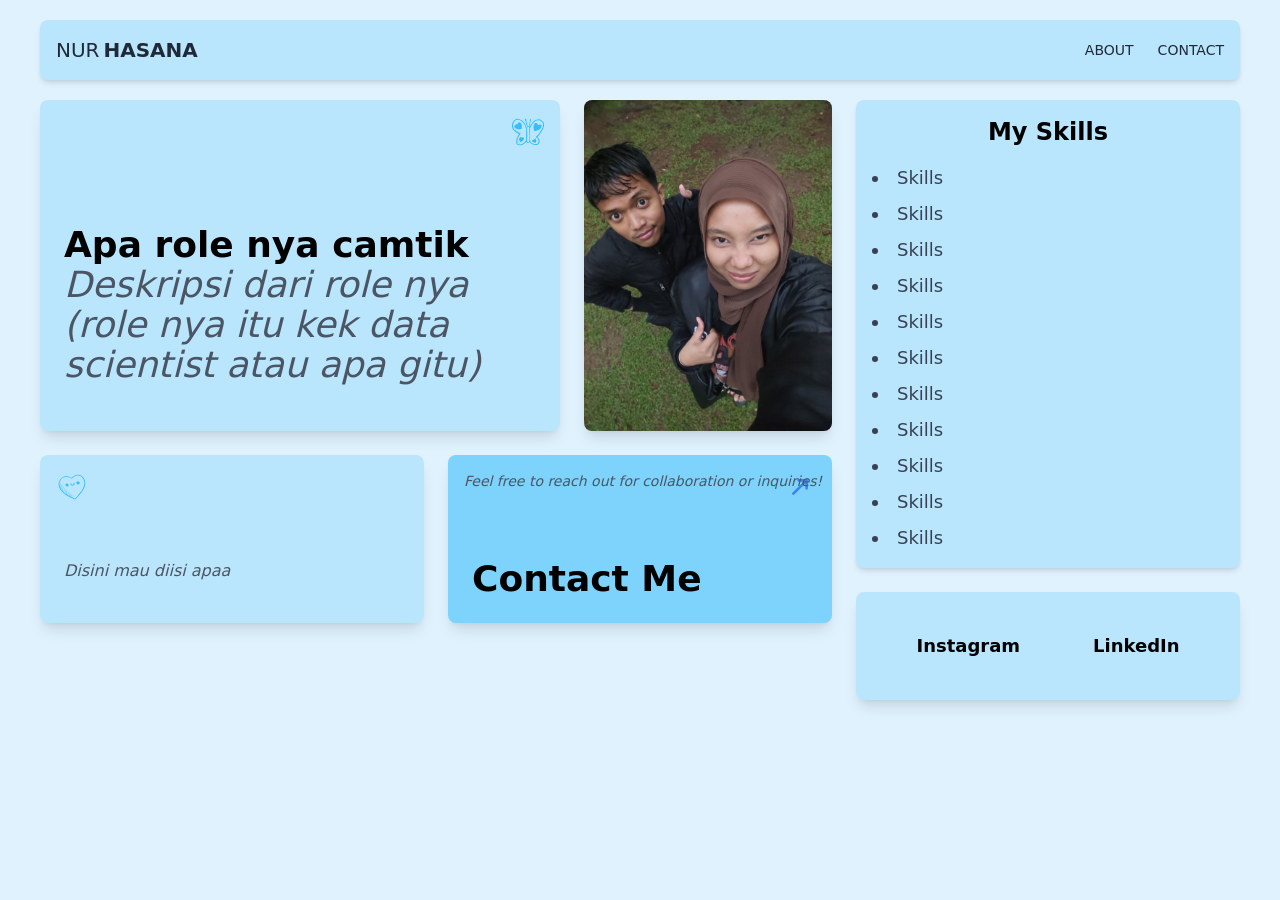
==== index.html @ 795c73ee "first" ====
<!doctype html><html lang="en"><head><meta charset="utf-8"/><link rel="icon" href="/favicon.ico"/><meta name="viewport" content="width=device-width,initial-scale=1"/><meta name="theme-color" content="#000000"/><meta name="description" content="Web site created using create-react-app"/><link rel="apple-touch-icon" href="/logo192.png"/><link rel="manifest" href="/manifest.json"/><title>React App</title><script defer="defer" src="/static/js/main.9652f7db.js"></script><link href="/static/css/main.e8a3ab72.css" rel="stylesheet"></head><body><noscript>You need to enable JavaScript to run this app.</noscript><div id="root"></div></body></html>
---- static/css/main.e8a3ab72.css ----
*,:after,:before{--tw-border-spacing-x:0;--tw-border-spacing-y:0;--tw-translate-x:0;--tw-translate-y:0;--tw-rotate:0;--tw-skew-x:0;--tw-skew-y:0;--tw-scale-x:1;--tw-scale-y:1;--tw-pan-x: ;--tw-pan-y: ;--tw-pinch-zoom: ;--tw-scroll-snap-strictness:proximity;--tw-gradient-from-position: ;--tw-gradient-via-position: ;--tw-gradient-to-position: ;--tw-ordinal: ;--tw-slashed-zero: ;--tw-numeric-figure: ;--tw-numeric-spacing: ;--tw-numeric-fraction: ;--tw-ring-inset: ;--tw-ring-offset-width:0px;--tw-ring-offset-color:#fff;--tw-ring-color:#3b82f680;--tw-ring-offset-shadow:0 0 #0000;--tw-ring-shadow:0 0 #0000;--tw-shadow:0 0 #0000;--tw-shadow-colored:0 0 #0000;--tw-blur: ;--tw-brightness: ;--tw-contrast: ;--tw-grayscale: ;--tw-hue-rotate: ;--tw-invert: ;--tw-saturate: ;--tw-sepia: ;--tw-drop-shadow: ;--tw-backdrop-blur: ;--tw-backdrop-brightness: ;--tw-backdrop-contrast: ;--tw-backdrop-grayscale: ;--tw-backdrop-hue-rotate: ;--tw-backdrop-invert: ;--tw-backdrop-opacity: ;--tw-backdrop-saturate: ;--tw-backdrop-sepia: ;--tw-contain-size: ;--tw-contain-layout: ;--tw-contain-paint: ;--tw-contain-style: }::backdrop{--tw-border-spacing-x:0;--tw-border-spacing-y:0;--tw-translate-x:0;--tw-translate-y:0;--tw-rotate:0;--tw-skew-x:0;--tw-skew-y:0;--tw-scale-x:1;--tw-scale-y:1;--tw-pan-x: ;--tw-pan-y: ;--tw-pinch-zoom: ;--tw-scroll-snap-strictness:proximity;--tw-gradient-from-position: ;--tw-gradient-via-position: ;--tw-gradient-to-position: ;--tw-ordinal: ;--tw-slashed-zero: ;--tw-numeric-figure: ;--tw-numeric-spacing: ;--tw-numeric-fraction: ;--tw-ring-inset: ;--tw-ring-offset-width:0px;--tw-ring-offset-color:#fff;--tw-ring-color:#3b82f680;--tw-ring-offset-shadow:0 0 #0000;--tw-ring-shadow:0 0 #0000;--tw-shadow:0 0 #0000;--tw-shadow-colored:0 0 #0000;--tw-blur: ;--tw-brightness: ;--tw-contrast: ;--tw-grayscale: ;--tw-hue-rotate: ;--tw-invert: ;--tw-saturate: ;--tw-sepia: ;--tw-drop-shadow: ;--tw-backdrop-blur: ;--tw-backdrop-brightness: ;--tw-backdrop-contrast: ;--tw-backdrop-grayscale: ;--tw-backdrop-hue-rotate: ;--tw-backdrop-invert: ;--tw-backdrop-opacity: ;--tw-backdrop-saturate: ;--tw-backdrop-sepia: ;--tw-contain-size: ;--tw-contain-layout: ;--tw-contain-paint: ;--tw-contain-style: }/*
! tailwindcss v3.4.17 | MIT License | https://tailwindcss.com
*/*,:after,:before{border:0 solid #e5e7eb;box-sizing:border-box}:after,:before{--tw-content:""}:host,html{-webkit-text-size-adjust:100%;font-feature-settings:normal;-webkit-tap-highlight-color:transparent;font-family:ui-sans-serif,system-ui,sans-serif,Apple Color Emoji,Segoe UI Emoji,Segoe UI Symbol,Noto Color Emoji;font-variation-settings:normal;line-height:1.5;tab-size:4}body{line-height:inherit;margin:0}hr{border-top-width:1px;color:inherit;height:0}abbr:where([title]){-webkit-text-decoration:underline dotted;text-decoration:underline dotted}h1,h2,h3,h4,h5,h6{font-size:inherit;font-weight:inherit}a{color:inherit;text-decoration:inherit}b,strong{font-weight:bolder}code,kbd,pre,samp{font-feature-settings:normal;font-family:ui-monospace,SFMono-Regular,Menlo,Monaco,Consolas,Liberation Mono,Courier New,monospace;font-size:1em;font-variation-settings:normal}small{font-size:80%}sub,sup{font-size:75%;line-height:0;position:relative;vertical-align:initial}sub{bottom:-.25em}sup{top:-.5em}table{border-collapse:collapse;border-color:inherit;text-indent:0}button,input,optgroup,select,textarea{font-feature-settings:inherit;color:inherit;font-family:inherit;font-size:100%;font-variation-settings:inherit;font-weight:inherit;letter-spacing:inherit;line-height:inherit;margin:0;padding:0}button,select{text-transform:none}button,input:where([type=button]),input:where([type=reset]),input:where([type=submit]){-webkit-appearance:button;background-color:initial;background-image:none}:-moz-focusring{outline:auto}:-moz-ui-invalid{box-shadow:none}progress{vertical-align:initial}::-webkit-inner-spin-button,::-webkit-outer-spin-button{height:auto}[type=search]{-webkit-appearance:textfield;outline-offset:-2px}::-webkit-search-decoration{-webkit-appearance:none}::-webkit-file-upload-button{-webkit-appearance:button;font:inherit}summary{display:list-item}blockquote,dd,dl,figure,h1,h2,h3,h4,h5,h6,hr,p,pre{margin:0}fieldset{margin:0}fieldset,legend{padding:0}menu,ol,ul{list-style:none;margin:0;padding:0}dialog{padding:0}textarea{resize:vertical}input::placeholder,textarea::placeholder{color:#9ca3af;opacity:1}[role=button],button{cursor:pointer}:disabled{cursor:default}audio,canvas,embed,iframe,img,object,svg,video{display:block;vertical-align:middle}img,video{height:auto;max-width:100%}[hidden]:where(:not([hidden=until-found])){display:none}.container{width:100%}@media (min-width:640px){.container{max-width:640px}}@media (min-width:768px){.container{max-width:768px}}@media (min-width:1024px){.container{max-width:1024px}}@media (min-width:1280px){.container{max-width:1280px}}@media (min-width:1536px){.container{max-width:1536px}}.absolute{position:absolute}.relative{position:relative}.left-4{left:1rem}.right-4{right:1rem}.top-4{top:1rem}.col-span-1{grid-column:span 1/span 1}.col-span-12{grid-column:span 12/span 12}.col-span-2{grid-column:span 2/span 2}.mx-auto{margin-left:auto;margin-right:auto}.mb-4{margin-bottom:1rem}.ml-1{margin-left:.25rem}.mt-20{margin-top:5rem}.mt-5{margin-top:1.25rem}.flex{display:flex}.grid{display:grid}.h-8{height:2rem}.h-full{height:100%}.min-h-screen{min-height:100vh}.w-8{width:2rem}.transform{transform:translate(var(--tw-translate-x),var(--tw-translate-y)) rotate(var(--tw-rotate)) skewX(var(--tw-skew-x)) skewY(var(--tw-skew-y)) scaleX(var(--tw-scale-x)) scaleY(var(--tw-scale-y))}.list-inside{list-style-position:inside}.list-disc{list-style-type:disc}.grid-cols-1{grid-template-columns:repeat(1,minmax(0,1fr))}.grid-cols-12{grid-template-columns:repeat(12,minmax(0,1fr))}.items-center{align-items:center}.justify-start{justify-content:flex-start}.justify-between{justify-content:space-between}.justify-around{justify-content:space-around}.gap-6{gap:1.5rem}.space-x-6>:not([hidden])~:not([hidden]){--tw-space-x-reverse:0;margin-left:calc(1.5rem*(1 - var(--tw-space-x-reverse)));margin-right:calc(1.5rem*var(--tw-space-x-reverse))}.space-y-2>:not([hidden])~:not([hidden]){--tw-space-y-reverse:0;margin-bottom:calc(.5rem*var(--tw-space-y-reverse));margin-top:calc(.5rem*(1 - var(--tw-space-y-reverse)))}.space-y-6>:not([hidden])~:not([hidden]){--tw-space-y-reverse:0;margin-bottom:calc(1.5rem*var(--tw-space-y-reverse));margin-top:calc(1.5rem*(1 - var(--tw-space-y-reverse)))}.rounded-lg{border-radius:.5rem}.bg-pink-100{--tw-bg-opacity:1;background-color:#fce7f3;background-color:rgb(252 231 243/var(--tw-bg-opacity,1))}.bg-sky-100{--tw-bg-opacity:1;background-color:#e0f2fe;background-color:rgb(224 242 254/var(--tw-bg-opacity,1))}.bg-sky-200{--tw-bg-opacity:1;background-color:#bae6fd;background-color:rgb(186 230 253/var(--tw-bg-opacity,1))}.bg-sky-300{--tw-bg-opacity:1;background-color:#7dd3fc;background-color:rgb(125 211 252/var(--tw-bg-opacity,1))}.bg-cover{background-size:cover}.bg-center{background-position:50%}.p-4{padding:1rem}.p-6{padding:1.5rem}.px-10{padding-left:2.5rem;padding-right:2.5rem}.px-6{padding-left:1.5rem;padding-right:1.5rem}.py-10{padding-bottom:2.5rem;padding-top:2.5rem}.py-5{padding-bottom:1.25rem;padding-top:1.25rem}.text-center{text-align:center}.font-sans{font-family:ui-sans-serif,system-ui,sans-serif,Apple Color Emoji,Segoe UI Emoji,Segoe UI Symbol,Noto Color Emoji}.text-2xl{font-size:1.5rem;line-height:2rem}.text-4xl{font-size:2.25rem;line-height:2.5rem}.text-lg{font-size:1.125rem;line-height:1.75rem}.text-sm{font-size:.875rem;line-height:1.25rem}.text-xl{font-size:1.25rem;line-height:1.75rem}.font-bold{font-weight:700}.font-semibold{font-weight:600}.italic{font-style:italic}.text-black{--tw-text-opacity:1;color:#000;color:rgb(0 0 0/var(--tw-text-opacity,1))}.text-blue-500{--tw-text-opacity:1;color:#3b82f6;color:rgb(59 130 246/var(--tw-text-opacity,1))}.text-gray-600{--tw-text-opacity:1;color:#4b5563;color:rgb(75 85 99/var(--tw-text-opacity,1))}.text-gray-700{--tw-text-opacity:1;color:#374151;color:rgb(55 65 81/var(--tw-text-opacity,1))}.text-gray-800{--tw-text-opacity:1;color:#1f2937;color:rgb(31 41 55/var(--tw-text-opacity,1))}.shadow-lg{--tw-shadow:0 10px 15px -3px #0000001a,0 4px 6px -4px #0000001a;--tw-shadow-colored:0 10px 15px -3px var(--tw-shadow-color),0 4px 6px -4px var(--tw-shadow-color)}.shadow-lg,.shadow-md{box-shadow:0 0 #0000,0 0 #0000,var(--tw-shadow);box-shadow:var(--tw-ring-offset-shadow,0 0 #0000),var(--tw-ring-shadow,0 0 #0000),var(--tw-shadow)}.shadow-md{--tw-shadow:0 4px 6px -1px #0000001a,0 2px 4px -2px #0000001a;--tw-shadow-colored:0 4px 6px -1px var(--tw-shadow-color),0 2px 4px -2px var(--tw-shadow-color)}.transition{transition-duration:.15s;transition-property:color,background-color,border-color,fill,stroke,opacity,box-shadow,transform,filter,-webkit-text-decoration-color,-webkit-backdrop-filter;transition-property:color,background-color,border-color,text-decoration-color,fill,stroke,opacity,box-shadow,transform,filter,backdrop-filter;transition-property:color,background-color,border-color,text-decoration-color,fill,stroke,opacity,box-shadow,transform,filter,backdrop-filter,-webkit-text-decoration-color,-webkit-backdrop-filter;transition-timing-function:cubic-bezier(.4,0,.2,1)}.transition-all{transition-duration:.15s;transition-property:all;transition-timing-function:cubic-bezier(.4,0,.2,1)}.duration-200{transition-duration:.2s}.duration-500{transition-duration:.5s}.ease-in-out{transition-timing-function:cubic-bezier(.4,0,.2,1)}code{font-family:source-code-pro,Menlo,Monaco,Consolas,Courier New,monospace}.hover\:text-blue-500:hover{--tw-text-opacity:1;color:#3b82f6;color:rgb(59 130 246/var(--tw-text-opacity,1))}.hover\:text-blue-700:hover{--tw-text-opacity:1;color:#1d4ed8;color:rgb(29 78 216/var(--tw-text-opacity,1))}.hover\:text-gray-500:hover{--tw-text-opacity:1;color:#6b7280;color:rgb(107 114 128/var(--tw-text-opacity,1))}@media (min-width:768px){.md\:col-span-4{grid-column:span 4/span 4}.md\:col-span-8{grid-column:span 8/span 8}.md\:grid-cols-3{grid-template-columns:repeat(3,minmax(0,1fr))}.md\:grid-cols-4{grid-template-columns:repeat(4,minmax(0,1fr))}}
/*# sourceMappingURL=main.e8a3ab72.css.map*/
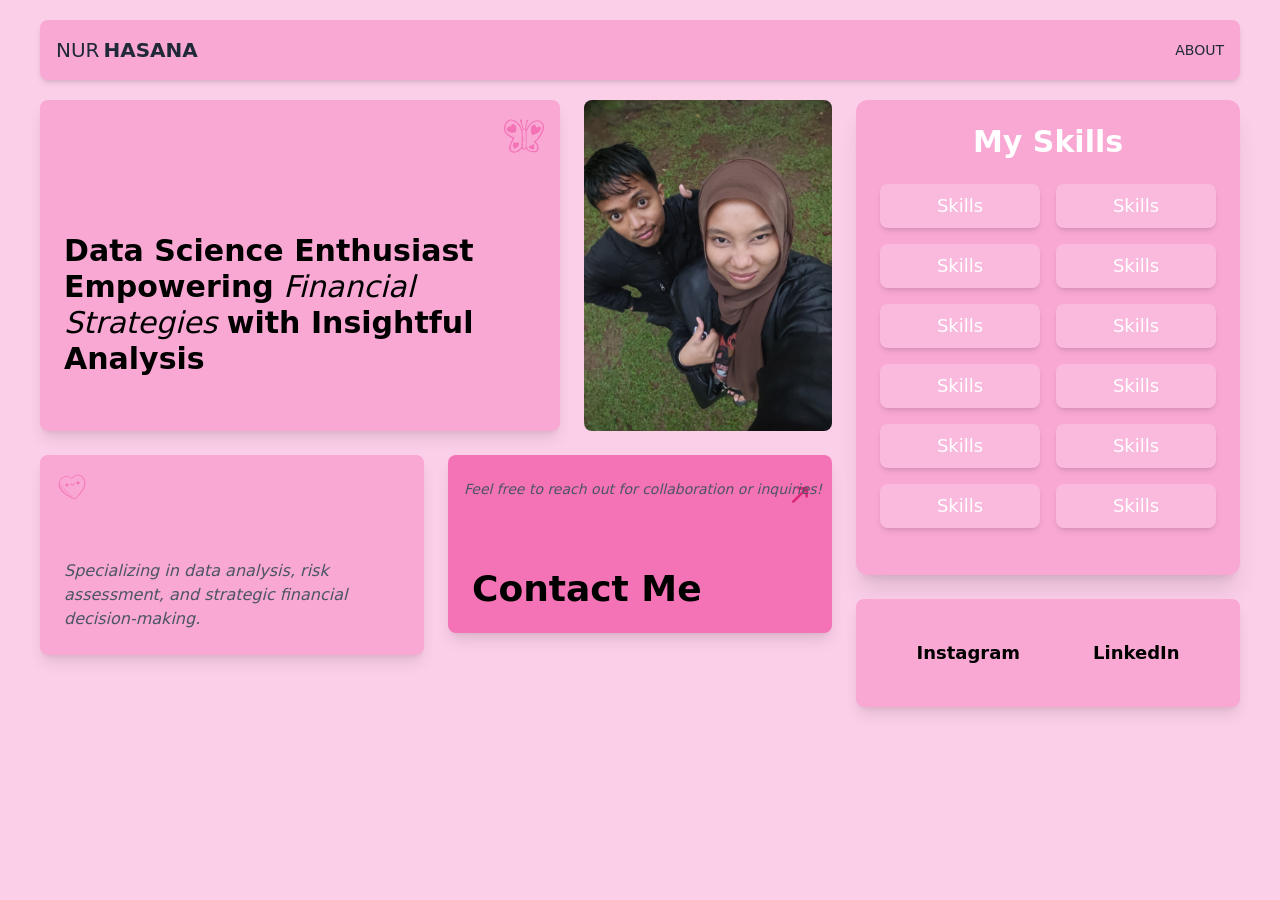
==== commit 11b22b9c: "New update" ====
--- a/index.html
+++ b/index.html
@@ -1 +1 @@
-<!doctype html><html lang="en"><head><meta charset="utf-8"/><link rel="icon" href="/favicon.ico"/><meta name="viewport" content="width=device-width,initial-scale=1"/><meta name="theme-color" content="#000000"/><meta name="description" content="Web site created using create-react-app"/><link rel="apple-touch-icon" href="/logo192.png"/><link rel="manifest" href="/manifest.json"/><title>React App</title><script defer="defer" src="/static/js/main.9652f7db.js"></script><link href="/static/css/main.e8a3ab72.css" rel="stylesheet"></head><body><noscript>You need to enable JavaScript to run this app.</noscript><div id="root"></div></body></html>+<!doctype html><html lang="en"><head><meta charset="utf-8"/><link rel="icon" href="/favicon.ico"/><meta name="viewport" content="width=device-width,initial-scale=1"/><meta name="theme-color" content="#000000"/><meta name="description" content="Web site created using create-react-app"/><link rel="apple-touch-icon" href="/logo192.png"/><link rel="manifest" href="/manifest.json"/><title>React App</title><script defer="defer" src="/static/js/main.f30b0a9b.js"></script><link href="/static/css/main.f48527ff.css" rel="stylesheet"></head><body><noscript>You need to enable JavaScript to run this app.</noscript><div id="root"></div></body></html>
--- a/static/css/main.f48527ff.css
+++ b/static/css/main.f48527ff.css
@@ -0,0 +1,4 @@
+*,:after,:before{--tw-border-spacing-x:0;--tw-border-spacing-y:0;--tw-translate-x:0;--tw-translate-y:0;--tw-rotate:0;--tw-skew-x:0;--tw-skew-y:0;--tw-scale-x:1;--tw-scale-y:1;--tw-pan-x: ;--tw-pan-y: ;--tw-pinch-zoom: ;--tw-scroll-snap-strictness:proximity;--tw-gradient-from-position: ;--tw-gradient-via-position: ;--tw-gradient-to-position: ;--tw-ordinal: ;--tw-slashed-zero: ;--tw-numeric-figure: ;--tw-numeric-spacing: ;--tw-numeric-fraction: ;--tw-ring-inset: ;--tw-ring-offset-width:0px;--tw-ring-offset-color:#fff;--tw-ring-color:#3b82f680;--tw-ring-offset-shadow:0 0 #0000;--tw-ring-shadow:0 0 #0000;--tw-shadow:0 0 #0000;--tw-shadow-colored:0 0 #0000;--tw-blur: ;--tw-brightness: ;--tw-contrast: ;--tw-grayscale: ;--tw-hue-rotate: ;--tw-invert: ;--tw-saturate: ;--tw-sepia: ;--tw-drop-shadow: ;--tw-backdrop-blur: ;--tw-backdrop-brightness: ;--tw-backdrop-contrast: ;--tw-backdrop-grayscale: ;--tw-backdrop-hue-rotate: ;--tw-backdrop-invert: ;--tw-backdrop-opacity: ;--tw-backdrop-saturate: ;--tw-backdrop-sepia: ;--tw-contain-size: ;--tw-contain-layout: ;--tw-contain-paint: ;--tw-contain-style: }::backdrop{--tw-border-spacing-x:0;--tw-border-spacing-y:0;--tw-translate-x:0;--tw-translate-y:0;--tw-rotate:0;--tw-skew-x:0;--tw-skew-y:0;--tw-scale-x:1;--tw-scale-y:1;--tw-pan-x: ;--tw-pan-y: ;--tw-pinch-zoom: ;--tw-scroll-snap-strictness:proximity;--tw-gradient-from-position: ;--tw-gradient-via-position: ;--tw-gradient-to-position: ;--tw-ordinal: ;--tw-slashed-zero: ;--tw-numeric-figure: ;--tw-numeric-spacing: ;--tw-numeric-fraction: ;--tw-ring-inset: ;--tw-ring-offset-width:0px;--tw-ring-offset-color:#fff;--tw-ring-color:#3b82f680;--tw-ring-offset-shadow:0 0 #0000;--tw-ring-shadow:0 0 #0000;--tw-shadow:0 0 #0000;--tw-shadow-colored:0 0 #0000;--tw-blur: ;--tw-brightness: ;--tw-contrast: ;--tw-grayscale: ;--tw-hue-rotate: ;--tw-invert: ;--tw-saturate: ;--tw-sepia: ;--tw-drop-shadow: ;--tw-backdrop-blur: ;--tw-backdrop-brightness: ;--tw-backdrop-contrast: ;--tw-backdrop-grayscale: ;--tw-backdrop-hue-rotate: ;--tw-backdrop-invert: ;--tw-backdrop-opacity: ;--tw-backdrop-saturate: ;--tw-backdrop-sepia: ;--tw-contain-size: ;--tw-contain-layout: ;--tw-contain-paint: ;--tw-contain-style: }/*
+! tailwindcss v3.4.17 | MIT License | https://tailwindcss.com
+*/*,:after,:before{border:0 solid #e5e7eb;box-sizing:border-box}:after,:before{--tw-content:""}:host,html{-webkit-text-size-adjust:100%;font-feature-settings:normal;-webkit-tap-highlight-color:transparent;font-family:ui-sans-serif,system-ui,sans-serif,Apple Color Emoji,Segoe UI Emoji,Segoe UI Symbol,Noto Color Emoji;font-variation-settings:normal;line-height:1.5;tab-size:4}body{line-height:inherit;margin:0}hr{border-top-width:1px;color:inherit;height:0}abbr:where([title]){-webkit-text-decoration:underline dotted;text-decoration:underline dotted}h1,h2,h3,h4,h5,h6{font-size:inherit;font-weight:inherit}a{color:inherit;text-decoration:inherit}b,strong{font-weight:bolder}code,kbd,pre,samp{font-feature-settings:normal;font-family:ui-monospace,SFMono-Regular,Menlo,Monaco,Consolas,Liberation Mono,Courier New,monospace;font-size:1em;font-variation-settings:normal}small{font-size:80%}sub,sup{font-size:75%;line-height:0;position:relative;vertical-align:initial}sub{bottom:-.25em}sup{top:-.5em}table{border-collapse:collapse;border-color:inherit;text-indent:0}button,input,optgroup,select,textarea{font-feature-settings:inherit;color:inherit;font-family:inherit;font-size:100%;font-variation-settings:inherit;font-weight:inherit;letter-spacing:inherit;line-height:inherit;margin:0;padding:0}button,select{text-transform:none}button,input:where([type=button]),input:where([type=reset]),input:where([type=submit]){-webkit-appearance:button;background-color:initial;background-image:none}:-moz-focusring{outline:auto}:-moz-ui-invalid{box-shadow:none}progress{vertical-align:initial}::-webkit-inner-spin-button,::-webkit-outer-spin-button{height:auto}[type=search]{-webkit-appearance:textfield;outline-offset:-2px}::-webkit-search-decoration{-webkit-appearance:none}::-webkit-file-upload-button{-webkit-appearance:button;font:inherit}summary{display:list-item}blockquote,dd,dl,figure,h1,h2,h3,h4,h5,h6,hr,p,pre{margin:0}fieldset{margin:0}fieldset,legend{padding:0}menu,ol,ul{list-style:none;margin:0;padding:0}dialog{padding:0}textarea{resize:vertical}input::placeholder,textarea::placeholder{color:#9ca3af;opacity:1}[role=button],button{cursor:pointer}:disabled{cursor:default}audio,canvas,embed,iframe,img,object,svg,video{display:block;vertical-align:middle}img,video{height:auto;max-width:100%}[hidden]:where(:not([hidden=until-found])){display:none}.container{width:100%}@media (min-width:640px){.container{max-width:640px}}@media (min-width:768px){.container{max-width:768px}}@media (min-width:1024px){.container{max-width:1024px}}@media (min-width:1280px){.container{max-width:1280px}}@media (min-width:1536px){.container{max-width:1536px}}.absolute{position:absolute}.relative{position:relative}.left-4{left:1rem}.right-4{right:1rem}.top-4{top:1rem}.col-span-1{grid-column:span 1/span 1}.col-span-12{grid-column:span 12/span 12}.col-span-2{grid-column:span 2/span 2}.mx-auto{margin-left:auto;margin-right:auto}.mb-6{margin-bottom:1.5rem}.ml-1{margin-left:.25rem}.mt-20{margin-top:5rem}.mt-5{margin-top:1.25rem}.mt-\[90px\]{margin-top:90px}.block{display:block}.flex{display:flex}.grid{display:grid}.hidden{display:none}.h-10{height:2.5rem}.h-8{height:2rem}.h-full{height:100%}.min-h-screen{min-height:100vh}.w-10{width:2.5rem}.w-8{width:2rem}.w-full{width:100%}.flex-shrink-0{flex-shrink:0}.transform{transform:translate(var(--tw-translate-x),var(--tw-translate-y)) rotate(var(--tw-rotate)) skewX(var(--tw-skew-x)) skewY(var(--tw-skew-y)) scaleX(var(--tw-scale-x)) scaleY(var(--tw-scale-y))}.cursor-pointer{cursor:pointer}.grid-cols-1{grid-template-columns:repeat(1,minmax(0,1fr))}.grid-cols-12{grid-template-columns:repeat(12,minmax(0,1fr))}.grid-cols-2{grid-template-columns:repeat(2,minmax(0,1fr))}.items-center{align-items:center}.justify-start{justify-content:flex-start}.justify-between{justify-content:space-between}.justify-around{justify-content:space-around}.gap-4{gap:1rem}.gap-6{gap:1.5rem}.space-x-6>:not([hidden])~:not([hidden]){--tw-space-x-reverse:0;margin-left:calc(1.5rem*(1 - var(--tw-space-x-reverse)));margin-right:calc(1.5rem*var(--tw-space-x-reverse))}.space-y-6>:not([hidden])~:not([hidden]){--tw-space-y-reverse:0;margin-bottom:calc(1.5rem*var(--tw-space-y-reverse));margin-top:calc(1.5rem*(1 - var(--tw-space-y-reverse)))}.overflow-hidden{overflow:hidden}.rounded-lg{border-radius:.5rem}.rounded-xl{border-radius:.75rem}.bg-pink-200{--tw-bg-opacity:1;background-color:#fbcfe8;background-color:rgb(251 207 232/var(--tw-bg-opacity,1))}.bg-pink-300{--tw-bg-opacity:1;background-color:#f9a8d4;background-color:rgb(249 168 212/var(--tw-bg-opacity,1))}.bg-pink-400{--tw-bg-opacity:1;background-color:#f472b6;background-color:rgb(244 114 182/var(--tw-bg-opacity,1))}.bg-white{--tw-bg-opacity:1;background-color:#fff;background-color:rgb(255 255 255/var(--tw-bg-opacity,1))}.bg-opacity-20{--tw-bg-opacity:0.2}.object-cover{object-fit:cover}.p-4{padding:1rem}.p-6{padding:1.5rem}.px-4{padding-left:1rem;padding-right:1rem}.px-5{padding-left:1.25rem;padding-right:1.25rem}.px-6{padding-left:1.5rem;padding-right:1.5rem}.py-10{padding-bottom:2.5rem;padding-top:2.5rem}.py-2{padding-bottom:.5rem;padding-top:.5rem}.py-5{padding-bottom:1.25rem;padding-top:1.25rem}.pb-\[47px\]{padding-bottom:47px}.text-center{text-align:center}.font-sans{font-family:ui-sans-serif,system-ui,sans-serif,Apple Color Emoji,Segoe UI Emoji,Segoe UI Symbol,Noto Color Emoji}.text-2xl{font-size:1.5rem;line-height:2rem}.text-3xl{font-size:1.875rem;line-height:2.25rem}.text-4xl{font-size:2.25rem;line-height:2.5rem}.text-lg{font-size:1.125rem;line-height:1.75rem}.text-sm{font-size:.875rem;line-height:1.25rem}.text-xl{font-size:1.25rem;line-height:1.75rem}.font-bold{font-weight:700}.font-extrabold{font-weight:800}.font-medium{font-weight:500}.font-normal{font-weight:400}.font-semibold{font-weight:600}.italic{font-style:italic}.text-black{--tw-text-opacity:1;color:#000;color:rgb(0 0 0/var(--tw-text-opacity,1))}.text-gray-600{--tw-text-opacity:1;color:#4b5563;color:rgb(75 85 99/var(--tw-text-opacity,1))}.text-gray-800{--tw-text-opacity:1;color:#1f2937;color:rgb(31 41 55/var(--tw-text-opacity,1))}.text-pink-600{--tw-text-opacity:1;color:#db2777;color:rgb(219 39 119/var(--tw-text-opacity,1))}.text-white{--tw-text-opacity:1;color:#fff;color:rgb(255 255 255/var(--tw-text-opacity,1))}.opacity-0{opacity:0}.opacity-100{opacity:1}.shadow-lg{--tw-shadow:0 10px 15px -3px #0000001a,0 4px 6px -4px #0000001a;--tw-shadow-colored:0 10px 15px -3px var(--tw-shadow-color),0 4px 6px -4px var(--tw-shadow-color)}.shadow-lg,.shadow-md{box-shadow:0 0 #0000,0 0 #0000,var(--tw-shadow);box-shadow:var(--tw-ring-offset-shadow,0 0 #0000),var(--tw-ring-shadow,0 0 #0000),var(--tw-shadow)}.shadow-md{--tw-shadow:0 4px 6px -1px #0000001a,0 2px 4px -2px #0000001a;--tw-shadow-colored:0 4px 6px -1px var(--tw-shadow-color),0 2px 4px -2px var(--tw-shadow-color)}.shadow-xl{--tw-shadow:0 20px 25px -5px #0000001a,0 8px 10px -6px #0000001a;--tw-shadow-colored:0 20px 25px -5px var(--tw-shadow-color),0 8px 10px -6px var(--tw-shadow-color);box-shadow:0 0 #0000,0 0 #0000,var(--tw-shadow);box-shadow:var(--tw-ring-offset-shadow,0 0 #0000),var(--tw-ring-shadow,0 0 #0000),var(--tw-shadow)}.transition{transition-duration:.15s;transition-property:color,background-color,border-color,fill,stroke,opacity,box-shadow,transform,filter,-webkit-text-decoration-color,-webkit-backdrop-filter;transition-property:color,background-color,border-color,text-decoration-color,fill,stroke,opacity,box-shadow,transform,filter,backdrop-filter;transition-property:color,background-color,border-color,text-decoration-color,fill,stroke,opacity,box-shadow,transform,filter,backdrop-filter,-webkit-text-decoration-color,-webkit-backdrop-filter;transition-timing-function:cubic-bezier(.4,0,.2,1)}.transition-all{transition-duration:.15s;transition-property:all;transition-timing-function:cubic-bezier(.4,0,.2,1)}.transition-transform{transition-duration:.15s;transition-property:transform;transition-timing-function:cubic-bezier(.4,0,.2,1)}.duration-1000{transition-duration:1s}.duration-300{transition-duration:.3s}.ease-in-out{transition-timing-function:cubic-bezier(.4,0,.2,1)}code{font-family:source-code-pro,Menlo,Monaco,Consolas,Courier New,monospace}.hover\:scale-105:hover{--tw-scale-x:1.05;--tw-scale-y:1.05;transform:translate(var(--tw-translate-x),var(--tw-translate-y)) rotate(var(--tw-rotate)) skewX(var(--tw-skew-x)) skewY(var(--tw-skew-y)) scaleX(var(--tw-scale-x)) scaleY(var(--tw-scale-y))}.hover\:bg-opacity-40:hover{--tw-bg-opacity:0.4}.hover\:text-gray-500:hover{--tw-text-opacity:1;color:#6b7280;color:rgb(107 114 128/var(--tw-text-opacity,1))}.hover\:text-pink-700:hover{--tw-text-opacity:1;color:#be185d;color:rgb(190 24 93/var(--tw-text-opacity,1))}@media (min-width:768px){.md\:col-span-4{grid-column:span 4/span 4}.md\:col-span-8{grid-column:span 8/span 8}.md\:block{display:block}.md\:hidden{display:none}.md\:grid-cols-3{grid-template-columns:repeat(3,minmax(0,1fr))}.md\:grid-cols-4{grid-template-columns:repeat(4,minmax(0,1fr))}.md\:px-10{padding-left:2.5rem;padding-right:2.5rem}.md\:text-3xl{font-size:1.875rem;line-height:2.25rem}}
+/*# sourceMappingURL=main.f48527ff.css.map*/
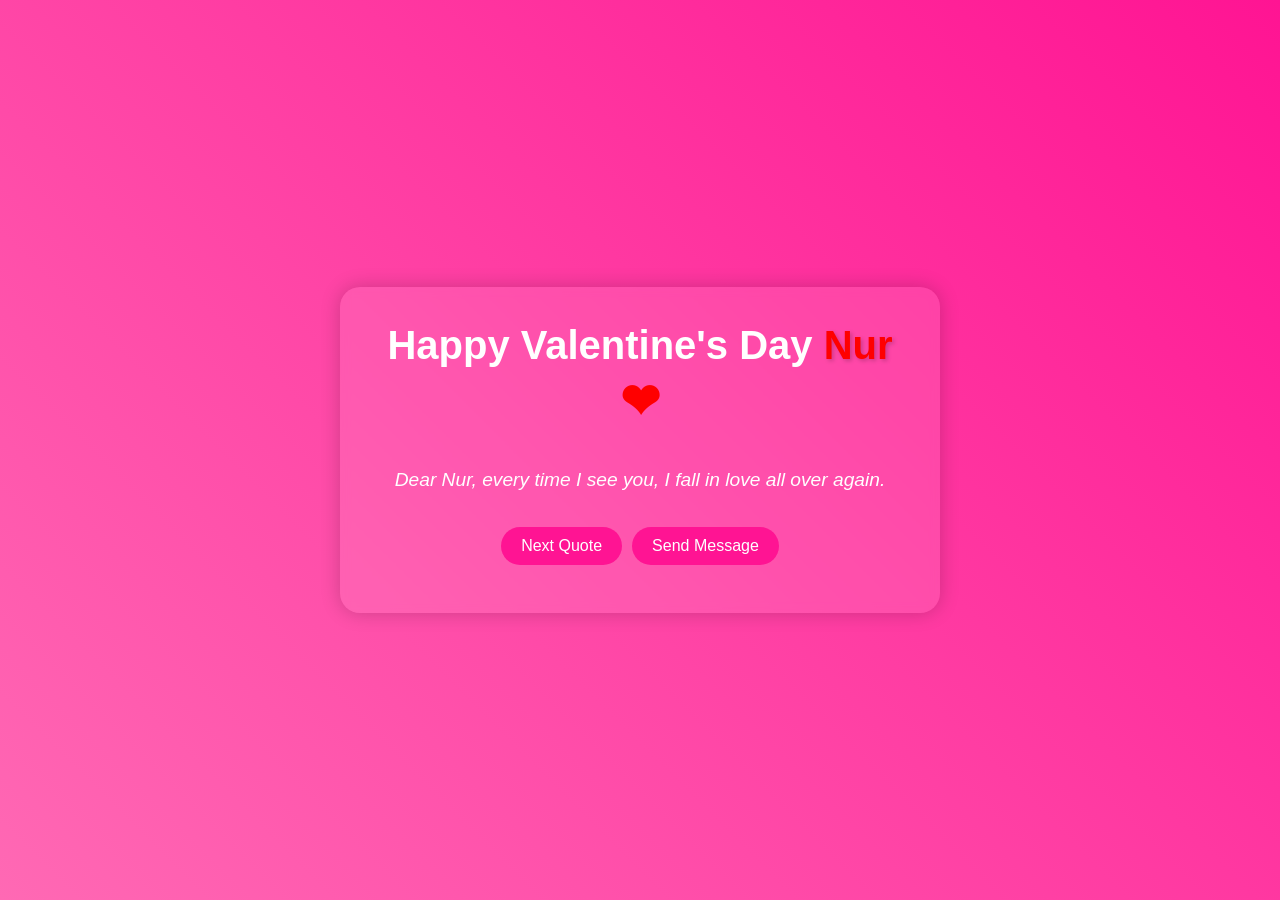
==== commit c9a482d2: "tes" ====
--- a/index.html
+++ b/index.html
@@ -1 +1,276 @@
-<!doctype html><html lang="en"><head><meta charset="utf-8"/><link rel="icon" href="/favicon.ico"/><meta name="viewport" content="width=device-width,initial-scale=1"/><meta name="theme-color" content="#000000"/><meta name="description" content="Web site created using create-react-app"/><link rel="apple-touch-icon" href="/logo192.png"/><link rel="manifest" href="/manifest.json"/><title>React App</title><script defer="defer" src="/static/js/main.f30b0a9b.js"></script><link href="/static/css/main.f48527ff.css" rel="stylesheet"></head><body><noscript>You need to enable JavaScript to run this app.</noscript><div id="root"></div></body></html>+<!DOCTYPE html>
+<html>
+<head>
+    <meta name="viewport" content="width=device-width, initial-scale=1.0">
+    <title>Happy Valentine's Day, Nur</title>
+    <style>
+        * {
+            box-sizing: border-box;
+            margin: 0;
+            padding: 0;
+        }
+
+        body {
+            margin: 0;
+            padding: 0;
+            min-height: 100vh;
+            display: flex;
+            justify-content: center;
+            align-items: center;
+            background: linear-gradient(45deg, #ff69b4, #ff1493);
+            font-family: 'Arial', sans-serif;
+            color: white;
+            overflow: hidden;
+            position: relative;
+        }
+
+        .heart-bg {
+            position: fixed;
+            top: 0;
+            left: 0;
+            width: 100%;
+            height: 100%;
+            pointer-events: none;
+            z-index: 0;
+        }
+
+        .floating-heart {
+            position: absolute;
+            font-size: clamp(1rem, 4vw, 1.5rem);
+            animation: float-up var(--duration) linear infinite;
+            left: var(--left);
+            opacity: 0.6;
+            color: rgba(255, 255, 255, 0.8);
+        }
+
+        @keyframes float-up {
+            0% { transform: translateY(100vh) rotate(0deg); }
+            100% { transform: translateY(-100px) rotate(360deg); }
+        }
+
+        .container {
+            text-align: center;
+            padding: clamp(1rem, 5vw, 2rem);
+            background: rgba(255, 255, 255, 0.1);
+            border-radius: 20px;
+            backdrop-filter: blur(5px);
+            box-shadow: 0 0 20px rgba(0, 0, 0, 0.2);
+            width: min(90%, 600px);
+            margin: 10px;
+            position: relative;
+            z-index: 1;
+        }
+
+        h1 {
+            font-size: clamp(1.5rem, 5vw, 2.5rem);
+            margin-bottom: clamp(0.5rem, 3vw, 1rem);
+            animation: pulse 2s infinite;
+            line-height: 1.3;
+        }
+
+        .name {
+            color: #ff0000;
+            text-shadow: 2px 2px 4px rgba(0, 0, 0, 0.2);
+            font-weight: bold;
+        }
+
+        .heart {
+            color: #ff0000;
+            font-size: clamp(2rem, 6vw, 3rem);
+            animation: beat 1s infinite;
+            display: inline-block;
+            vertical-align: middle;
+        }
+
+        .quote {
+            font-size: clamp(1rem, 4vw, 1.2rem);
+            margin: clamp(1rem, 4vw, 2rem) 0;
+            font-style: italic;
+            opacity: 0;
+            transform: translateY(20px);
+            animation: fadeIn 1s forwards;
+            line-height: 1.5;
+        }
+
+        .button-group {
+            display: flex;
+            flex-wrap: wrap;
+            gap: 10px;
+            justify-content: center;
+            margin: clamp(0.5rem, 3vw, 1rem) 0;
+        }
+
+        button {
+            background: #ff1493;
+            color: white;
+            border: none;
+            padding: clamp(8px, 2vw, 10px) clamp(15px, 4vw, 20px);
+            border-radius: 25px;
+            cursor: pointer;
+            font-size: clamp(0.9rem, 3vw, 1rem);
+            transition: transform 0.3s;
+            white-space: nowrap;
+        }
+
+        button:hover {
+            transform: scale(1.1);
+        }
+
+        button:active {
+            transform: scale(0.95);
+        }
+
+        .message-form {
+            display: none;
+            margin-top: clamp(1rem, 4vw, 2rem);
+            padding: clamp(0.5rem, 3vw, 1rem);
+            background: rgba(255, 255, 255, 0.2);
+            border-radius: 15px;
+            transition: all 0.3s ease;
+        }
+
+        .message-form.visible {
+            display: block;
+            animation: fadeIn 0.5s forwards;
+        }
+
+        textarea {
+            width: 100%;
+            min-height: clamp(80px, 20vh, 100px);
+            padding: clamp(8px, 2vw, 10px);
+            border-radius: 10px;
+            border: none;
+            margin: clamp(8px, 2vw, 10px) 0;
+            font-family: Arial, sans-serif;
+            resize: vertical;
+            font-size: clamp(0.9rem, 3vw, 1rem);
+        }
+
+        @media (max-width: 480px) {
+            .container {
+                margin: 5px;
+                padding: 1rem;
+            }
+
+            .button-group {
+                flex-direction: column;
+                width: 100%;
+            }
+
+            button {
+                width: 100%;
+                margin: 5px 0;
+            }
+        }
+
+        @keyframes pulse {
+            0% { transform: scale(1); }
+            50% { transform: scale(1.05); }
+            100% { transform: scale(1); }
+        }
+
+        @keyframes beat {
+            0% { transform: scale(1); }
+            50% { transform: scale(1.2); }
+            100% { transform: scale(1); }
+        }
+
+        @keyframes fadeIn {
+            to {
+                opacity: 1;
+                transform: translateY(0);
+            }
+        }
+    </style>
+</head>
+<body>
+    <div class="heart-bg" id="heartBackground"></div>
+    <div class="container">
+        <h1>Happy Valentine's Day <span class="name">Nur</span> <span class="heart">❤</span></h1>
+        <div id="quote" class="quote"></div>
+        <div class="button-group">
+            <button onclick="changeQuote()">Next Quote</button>
+            <button onclick="toggleMessageForm()">Send Message</button>
+        </div>
+        
+        <div id="messageForm" class="message-form">
+            <textarea id="messageText" placeholder="Write your message here..."></textarea>
+            <button onclick="sendWhatsApp()">Send via WhatsApp</button>
+        </div>
+    </div>
+
+    <script>
+        const quotes = [
+            "Dear Nur, every time I see you, I fall in love all over again.",
+            "Nur, your smile brightens my darkest days and makes my heart skip a beat.",
+            "You're the missing piece to my puzzle, the harmony to my melody, my dearest Nur.",
+            "In a world full of people, my eyes will always search for you, Nur.",
+            "Your love makes every day feel like Valentine's Day, my beloved Nur.",
+            "Nur, you're not just my Valentine, you're my everything.",
+            "Meeting you was fate, becoming your friend was a choice, but falling in love with you, Nur, was beyond my control.",
+            "Nur, your smile lights up my world more than a thousand stars.",
+            "With you, Nur, every moment feels like a beautiful dream I never want to wake up from.",
+            "You're the first person I want to talk to when I wake up and the last person I want to hear from before I sleep.",
+            "Nur, you make my heart dance with joy every time I see you.",
+            "Your name 'Nur' means light, and truly, you are the light of my life.",
+            "Every love story is beautiful, but ours, Nur, is my favorite.",
+            "Your love is like the morning sun, warming my heart each day, dear Nur.",
+            "To the world you may be one person, but to me, Nur, you are the world."
+        ];
+
+        let currentQuote = 0;
+
+        function changeQuote() {
+            const quoteElement = document.getElementById('quote');
+            quoteElement.style.opacity = 0;
+            currentQuote = (currentQuote + 1) % quotes.length;
+            
+            setTimeout(() => {
+                quoteElement.textContent = quotes[currentQuote];
+                quoteElement.style.opacity = 1;
+            }, 500);
+        }
+
+        function createHeart() {
+            const heart = document.createElement('div');
+            heart.className = 'floating-heart';
+            heart.textContent = '❤';
+            heart.style.setProperty('--left', Math.random() * 100 + 'vw');
+            heart.style.setProperty('--duration', Math.random() * 3 + 2 + 's');
+            document.getElementById('heartBackground').appendChild(heart);
+
+            heart.addEventListener('animationend', () => {
+                heart.remove();
+            });
+        }
+
+        function toggleMessageForm() {
+            const form = document.getElementById('messageForm');
+            form.classList.toggle('visible');
+        }
+
+        function sendWhatsApp() {
+            const message = document.getElementById('messageText').value;
+            if (message.trim() === '') {
+                alert('Please write a message first!');
+                return;
+            }
+            
+            const messageWithSignature = `${message}\n\nfrom your beloved\nNur ❤`;
+            const phoneNumber = 'YOUR_PHONE_NUMBER'; // Replace with your actual number
+            const encodedMessage = encodeURIComponent(messageWithSignature);
+            const whatsappURL = `https://wa.me/${phoneNumber}?text=${encodedMessage}`;
+            
+            window.open(whatsappURL, '_blank');
+        }
+
+        // Reduce heart creation frequency on mobile
+        const isMobile = window.innerWidth <= 768;
+        setInterval(createHeart, isMobile ? 500 : 300);
+
+        window.onload = () => {
+            document.getElementById('quote').textContent = quotes[0];
+        };
+    </script>
+</body>
+</html>
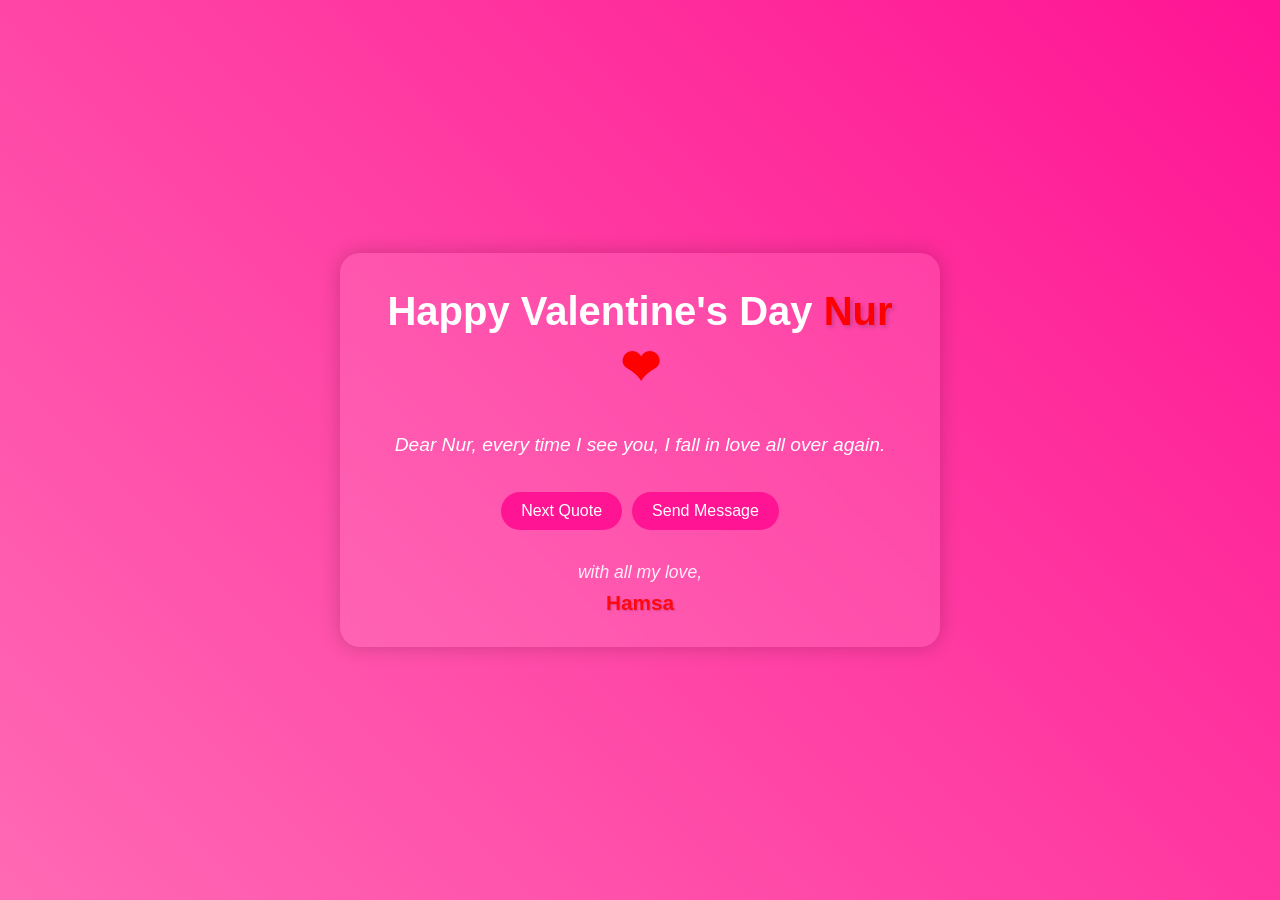
==== commit ce8cd18f: "Update index.html" ====
--- a/index.html
+++ b/index.html
@@ -118,6 +118,26 @@
 
         button:active {
             transform: scale(0.95);
+        }
+
+        .signature {
+            margin-top: clamp(1rem, 4vw, 2rem);
+            font-style: italic;
+            font-size: clamp(0.9rem, 3vw, 1.1rem);
+            opacity: 0.9;
+        }
+
+        .from-text {
+            display: block;
+            margin-bottom: 0.5rem;
+        }
+
+        .sender-name {
+            font-size: clamp(1.1rem, 3.5vw, 1.3rem);
+            color: #ff0000;
+            text-shadow: 1px 1px 2px rgba(0, 0, 0, 0.2);
+            font-weight: bold;
+            font-style: normal;
         }
 
         .message-form {
@@ -196,6 +216,11 @@
         <div id="messageForm" class="message-form">
             <textarea id="messageText" placeholder="Write your message here..."></textarea>
             <button onclick="sendWhatsApp()">Send via WhatsApp</button>
+        </div>
+
+        <div class="signature">
+            <span class="from-text">with all my love,</span>
+            <span class="sender-name">Hamsa</span>
         </div>
     </div>
 
@@ -257,7 +282,7 @@
             }
             
             const messageWithSignature = `${message}\n\nfrom your beloved\nNur ❤`;
-            const phoneNumber = 'YOUR_PHONE_NUMBER'; // Replace with your actual number
+            const phoneNumber = '6281319711818'; // Replace with your actual number
             const encodedMessage = encodeURIComponent(messageWithSignature);
             const whatsappURL = `https://wa.me/${phoneNumber}?text=${encodedMessage}`;
             
@@ -273,4 +298,4 @@
         };
     </script>
 </body>
-</html>+</html>
